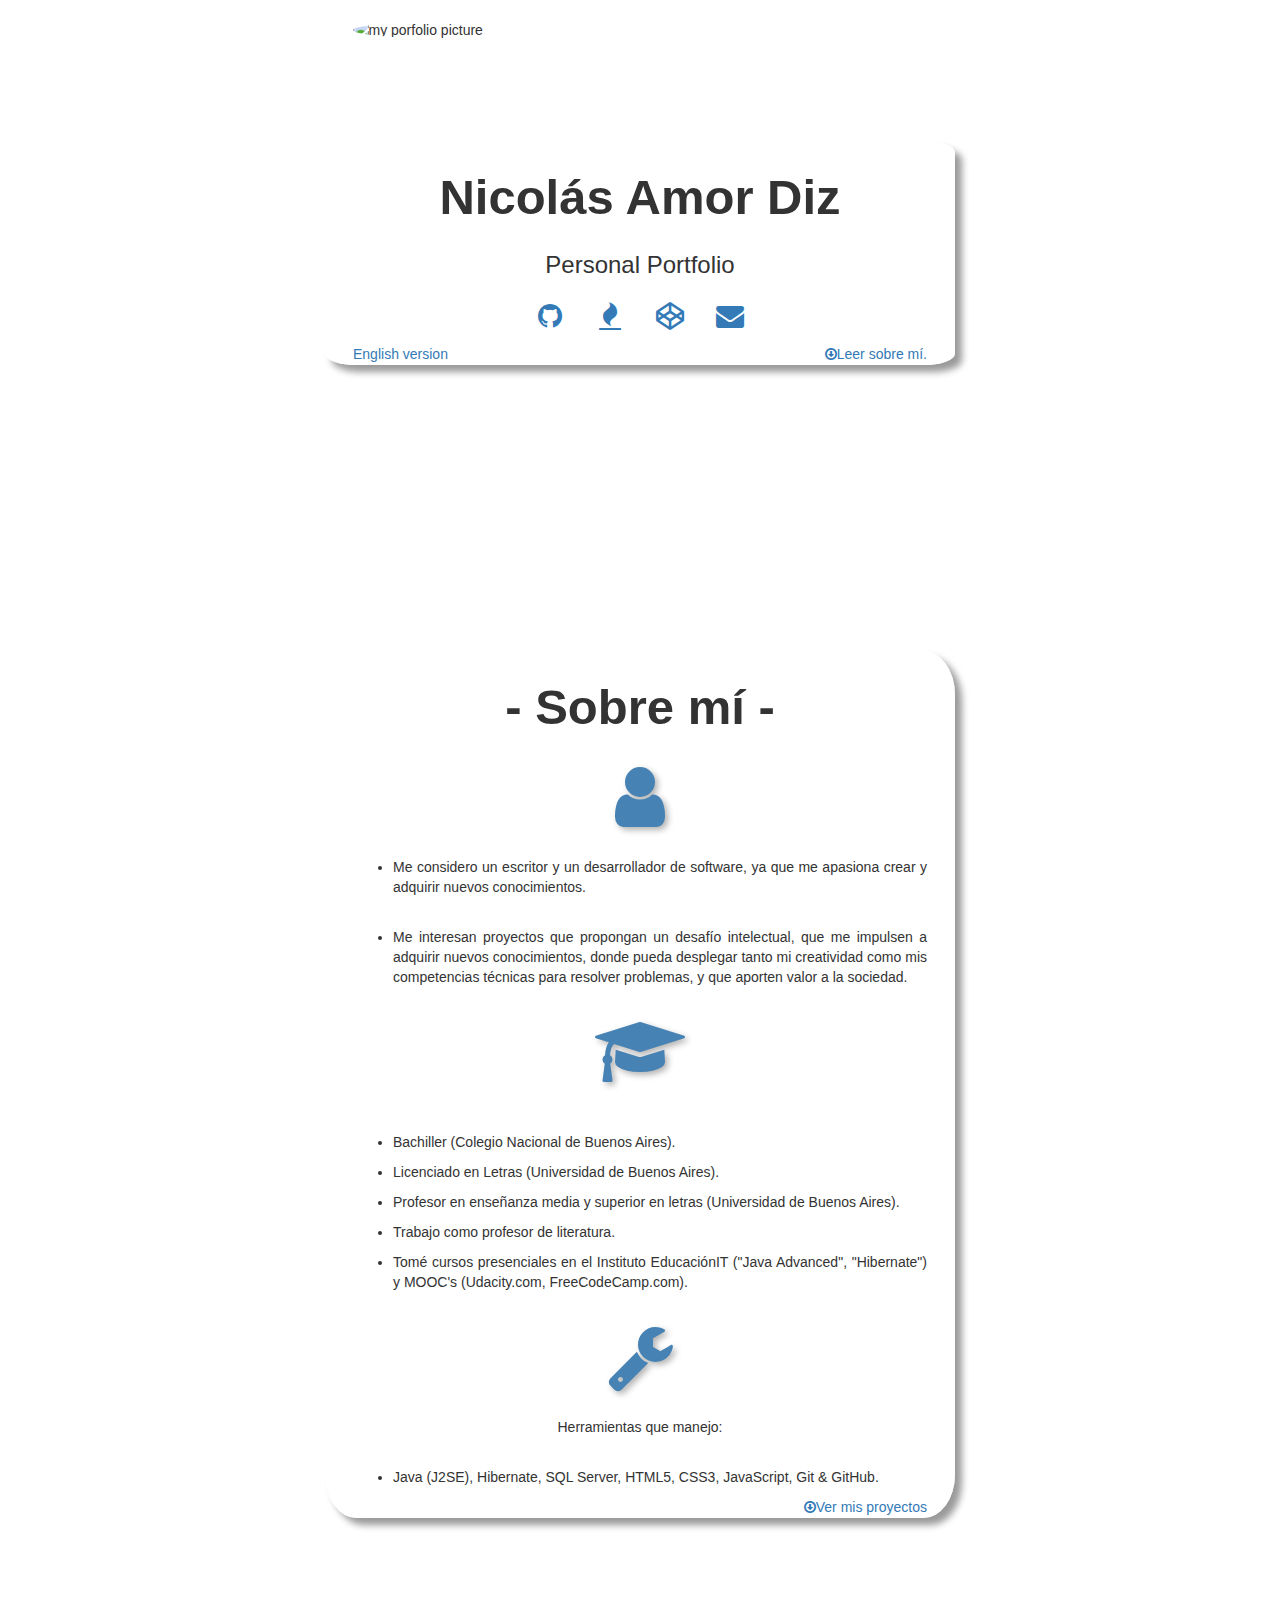
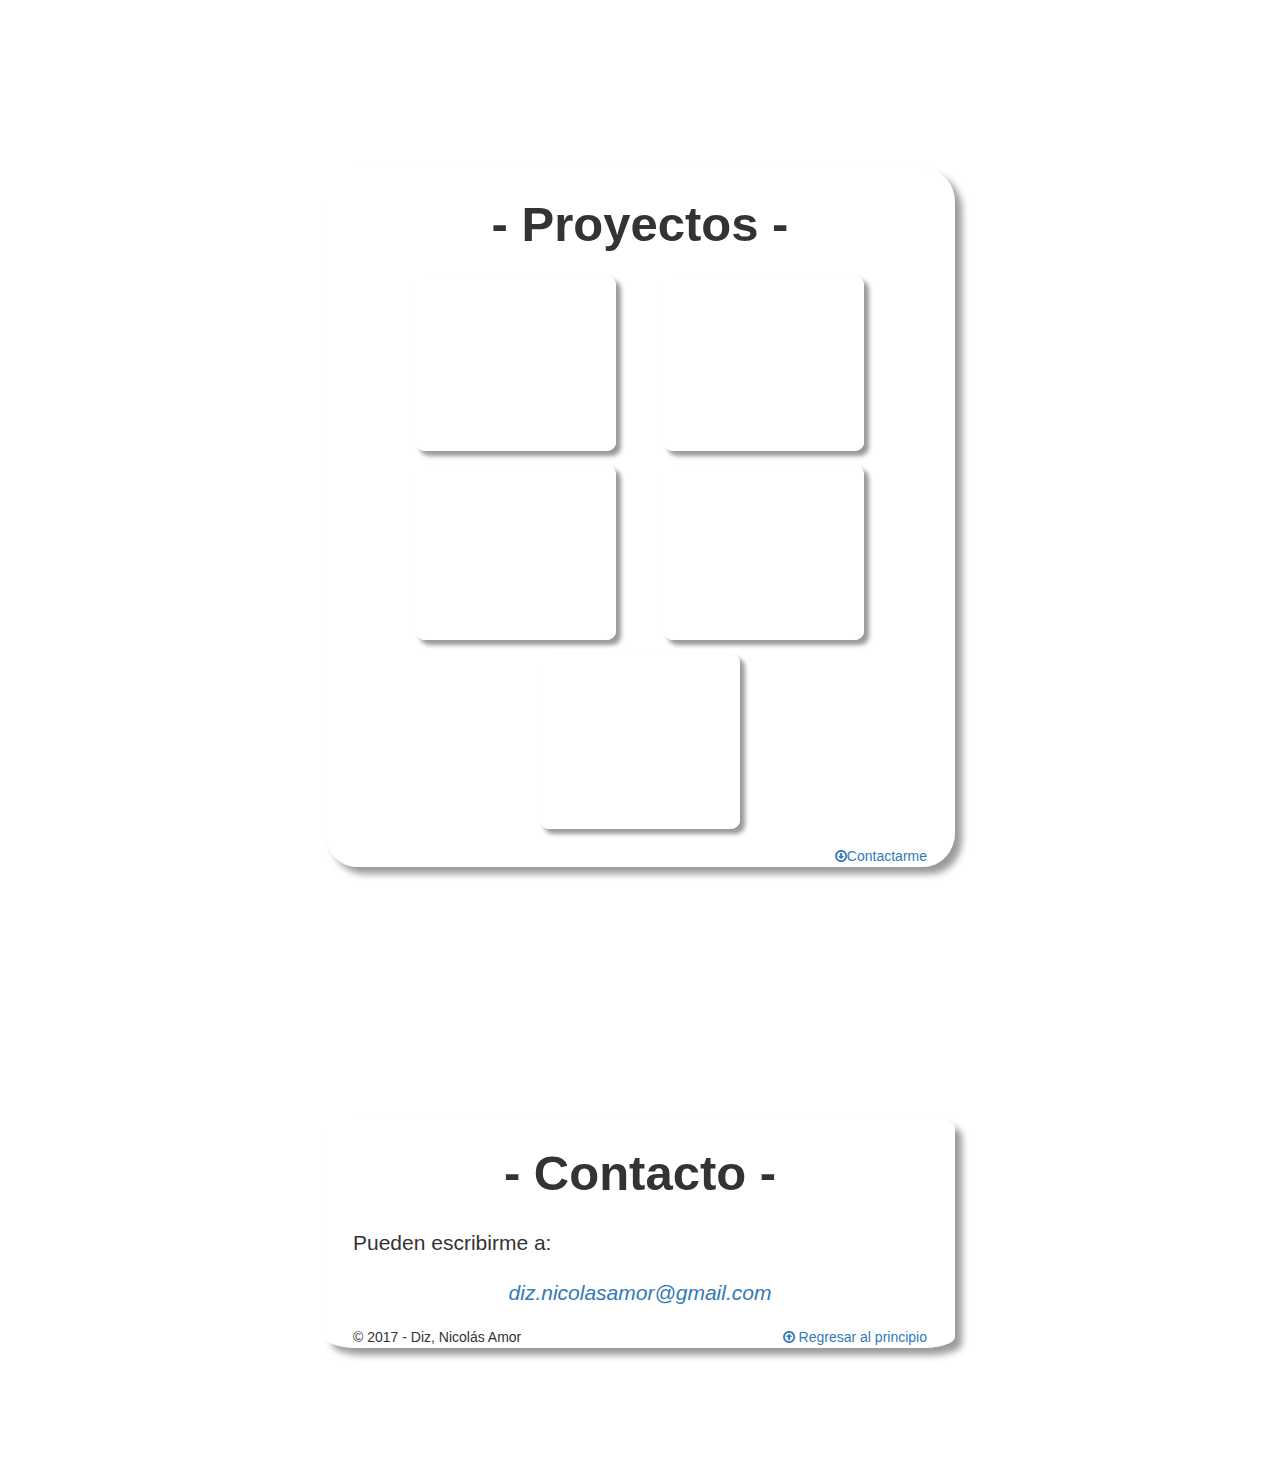
==== index(español).html @ 6e448acf "Create index(español).html" ====
<html>
  <head>
    <title>PersonalPortfolio(Español)</title>
    
    <!-- Latest compiled and minified CSS -->
    <link rel="stylesheet" href="https://maxcdn.bootstrapcdn.com/bootstrap/3.3.7/css/bootstrap.min.css" integrity="sha384-BVYiiSIFeK1dGmJRAkycuHAHRg32OmUcww7on3RYdg4Va+PmSTsz/K68vbdEjh4u" crossorigin="anonymous">

    <!--my css file-->
    <link rel="stylesheet" href="style.css">
    
    <!-- font-awesome -->
    <link rel="stylesheet" href="//maxcdn.bootstrapcdn.com/font-awesome/4.4.0/css/font-awesome.min.css"/>

    <!-- Latest compiled and minified JavaScript -->
    <script src="https://maxcdn.bootstrapcdn.com/bootstrap/3.3.7/js/bootstrap.min.js" integrity="sha384-Tc5IQib027qvyjSMfHjOMaLkfuWVxZxUPnCJA7l2mCWNIpG9mGCD8wGNIcPD7Txa" crossorigin="anonymous"></script>
  </head>
  
  
  <body data-spy="scroll">
    
    <!-- header -->
    
    <header id="main">
      <div class="container-fluid">
        <div id="card1" class="row">
          <div class="col-xs-6 col-xs-offset-3 col-sm-3 col-sm-offset-3">
            <img class="img-responsive img-circle" src="https://avatars2.githubusercontent.com/u/24809939?v=3&s=400" alt="my porfolio picture">
          </div>
          <div class="content">
            <section class="section-title">Nicolás Amor Diz</section>
            <h3 class="text-center">Personal Portfolio</h3>
            
            <div class="icon-block center clickable text-center">
              <a href="https://github.com/DizNicolasAmor" target="_blank" title="GitHub">
                <i class="fa fa-github fa-stack fa-2x"></i>
              </a>
              <a href="https://www.freecodecamp.com/diznicolasamor" target="_blank" title="FreeCodeCamp">
                <i class="fa fa-fire fa-stack fa-2x"></i>
              </a>
              <a href="http://codepen.io/DizNicolasAmor" target="_blank" title="CodePen">
                <i class="fa fa-codepen fa-stack fa-2x"></i>
              </a>
              <a href="#contact" title="Mail"><i class="fa fa-envelope fa-stack fa-2x"></i>
              </a>
            </div>
            <span class="pull-left">
              <a href="http://codepen.io/DizNicolasAmor/pen/pReGNr" target="_blank">English version</a>
            </span>
            <span class="pull-right">
              <a href="#about"><i class="fa fa-arrow-circle-o-down"></i>Leer sobre mí.</a>
            </span>
          </div>
          
            
        </div>
      </div>
    </header>
    
    <!-- end of header  -->
    
    <!-- about -->    
    
    <section id="about" class="container-fluid">
      <div class="content">
        <div class="section-title about"> - Sobre mí - </div>
        <div class="icon-me"><i class="fa fa-user"></i></div>
        <ul>
          <li><p>Me considero un escritor y un desarrollador de software, ya que me apasiona crear y adquirir nuevos conocimientos.</p></li>
          <li><p>Me interesan proyectos que propongan un desafío intelectual, que me impulsen a adquirir nuevos conocimientos, donde pueda desplegar tanto mi creatividad como mis competencias técnicas para resolver problemas, y que aporten valor a la sociedad.</p></li>
        </ul>
        
        <div class="icon-me"><i class="fa fa-mortar-board"></i></div>
        <ul>
          <li><p>Bachiller (Colegio Nacional de Buenos Aires). </p></li>
          <li><p>Licenciado en Letras (Universidad de Buenos Aires). </p></li>
          <li><p>Profesor en enseñanza media y superior en letras (Universidad de Buenos Aires). </p></li>
          <li><p>Trabajo como profesor de literatura. </p></li>
          <li><p>Tomé cursos presenciales en el Instituto EducaciónIT ("Java Advanced", "Hibernate") y MOOC's (Udacity.com, FreeCodeCamp.com).</p></li>
        </ul>

        <div class="icon-me"><i class="fa fa-wrench"></i></div>
        <div><p class="text-center">Herramientas que manejo: </p></div>
        <ul>
          <li><p>Java (J2SE), Hibernate, SQL Server, HTML5, CSS3, JavaScript, Git & GitHub. </p></li>
        </ul>

        <span class="pull-right">
          <a href="#portfolio"><i class="fa fa-arrow-circle-o-down"></i>Ver mis proyectos</a>
        </span>
      </div>
    </section>

    <!-- end of about -->

    
    <!-- portfolio -->
    
    <section id="portfolio" class="container-fluid">
      <div class="content">
        <div class="section-title"> - Proyectos - </div>
        <ul class="galeria clickable">
          <li><a href="http://codepen.io/DizNicolasAmor/pen/PWWWrL" target="_blank">
            <div class="app" style="background: url(https://upload.wikimedia.org/wikipedia/commons/4/41/Steve_Zissou.jpg) center; background-size: cover;">
              <span class="title"><span>Tribute Page To Bill Murray</span>
              </span>
            </div></a>
          </li>
          <li><a href="http://codepen.io/DizNicolasAmor/pen/pReGNr" target="_blank">
            <div class="app" style="background: url(https://avatars2.githubusercontent.com/u/24809939?v=3&s=400) center; background-size: cover;">
              <span class="title"><span>Personal Portfolio</span>
              </span>
            </div></a>
          </li>
          <li><a href="https://github.com/DizNicolasAmor/JavaExercises" target="_blank">
            <div class="app" style="background: url(https://upload.wikimedia.org/wikipedia/commons/9/9c/Fondo_Java.png) center; background-size: cover;">
              <span class="title"><span>Java Exercises</span>
              </span>
            </div></a>
          </li>
          <li><a href="http://codepen.io/DizNicolasAmor/pen/OWgdBP" target="_blank">
            <div class="app" style="background: url(https://upload.wikimedia.org/wikipedia/commons/c/cd/La_Manga_del_Mar_Menor1.jpg) center; background-size: cover;">
              <span class="title"><span>Motivational Quotes</span>
              </span>
            </div></a>
          </li>
          <li><a href="#portfolio">
            <div class="app" style="background: url(https://c2.staticflickr.com/8/7301/9569336371_61ff948965_b.jpg) center; background-size: cover;">
              <span class="title"><span>Mis obras literarias</span>
              </span>
            </div></a>
          </li>
        </ul>
        <span class="pull-right">
          <a href="#contact"><i class="fa fa-arrow-circle-o-down"></i>Contactarme</a>
        </span>
      </div>
    </section>
    
    <!-- end of portfolio  -->


    <!-- contact -->    
    
    <section id="contact" class="container-fluid">
      <div class="content">
        <div class="section-title"> - Contacto - </div>
        <h3 class="lead">Pueden escribirme a: </h3>
        <h3 class="mail lead text-center"><em><a href="mailto:diz.nicolasamor@gmail.com">diz.nicolasamor@gmail.com</a></em></h3>
        <footer>
            <span class="pull-left">&copy; 2017 - Diz, Nicolás Amor</span>
            <span class="pull-right">
              <a href="#">
                <i class="fa fa-arrow-circle-o-up"></i> Regresar al principio
              </a>
            </span>
        </footer>
      </div>
    </section>
    
    <!-- end of contact  -->
  
  </body>
</html>
---- style.css ----
/* <!--
Personal Portfolio
  --------------------
http://codepen.io/DizNicolasAmor/pen/pReGNr
  
Author:  Diz, Nicolás Amor (https://github.com/DizNicolasAmor)
This project is a challenge posed by FreeCodeCamp. 
  
-->   */


fa-stack{
  margin: -2px;
}

p{
  text-align: justify;
  
}

.icon-me{
  text-align: center;
  color: steelblue; 
  font-size: 5em;
  padding-top: 20px;
  padding-bottom: 25px;
  text-shadow: 3px 3px 6px rgba(0, 0, 0, 0.30);
}


/* classes    */

.content {
  border-radius: 5%;
  width: 80vw;
  max-width: 45em;
  padding: 1.5em 2em;
  margin: 10% auto;
  background: rgba(255, 255, 255, .75);
  box-shadow: .5em .5em .5em rgba(0, 0, 0, .4);
}

.section-title {
  font-family: 'lato', sans-serif;
  font-size: 3.5em;
  font-weight: 600;
  text-align: center;
  padding-top: 0px;
  padding-left: 15px;
  padding-right: 15px;
}

/* portfolio part */
.galeria {
    width: 90%;
    margin: auto;
    list-style: none;
    padding: 10px;
    box-sizing: border-box;
    
    display: flex;
    flex-wrap: wrap;
    justify-content: space-around;
}

.app {
  border-radius: 5%;
  width: 200px;
  height: 175px; 
  max-width: 50vw;
  margin: .5em;
  box-shadow: .3em .3em .3em rgba(0, 0, 0, .4);
  border: .25em solid white;
}

/* Title captions for apps */
span.title {
  background: rgba(0,0,0,0.5);
  color: white;
  cursor: pointer;
}

span.title span {
  width: 195px;
  height: 170px;
  max-width: calc(50vw - 8px);
  display: table-cell;
  text-align: center;
  vertical-align: middle;
}

.app span.title:hover {
  opacity: 1;
}

span.title {
  font-family: 'lato', sans-serif;
  background: rgba(0,0,0,0.5);
  font-size: 1.6em;
  line-height: 1.2em;
  text-transform: uppercase;
  font-weight: bold;
  color: white;
  cursor: pointer;
  display: table;
  opacity: 0;
  -webkit-transition: opacity 500ms;
  -moz-transition: opacity 500ms;
  -o-transition: opacity 500ms;
  transition: opacity 500ms;
}


/* targets */

#main{
  background: 100%, url("http://freephoto.cc/wp-content/uploads/2016/02/03-note-coffe-pen-preview-850x556.jpg");
  background-position: center center;
  background-repeat: no-repeat;
  background-size: cover;
}

#card1{
  margin: 20px;
}

#portfolio{
    background: 100%, url("https://upload.wikimedia.org/wikipedia/commons/1/1a/Code.jpg");
  background-position: center center;
  background-repeat: no-repeat;
  background-size: cover;
}

#contact{
    background: 100%, url("http://maxpixel.freegreatpicture.com/static/photo/1x/Metal-Fence-Letter-Boxes-Mailbox-Post-Poland-1499432.jpg");
  background-position: center center;
  background-repeat: no-repeat;
  background-size: cover;
}
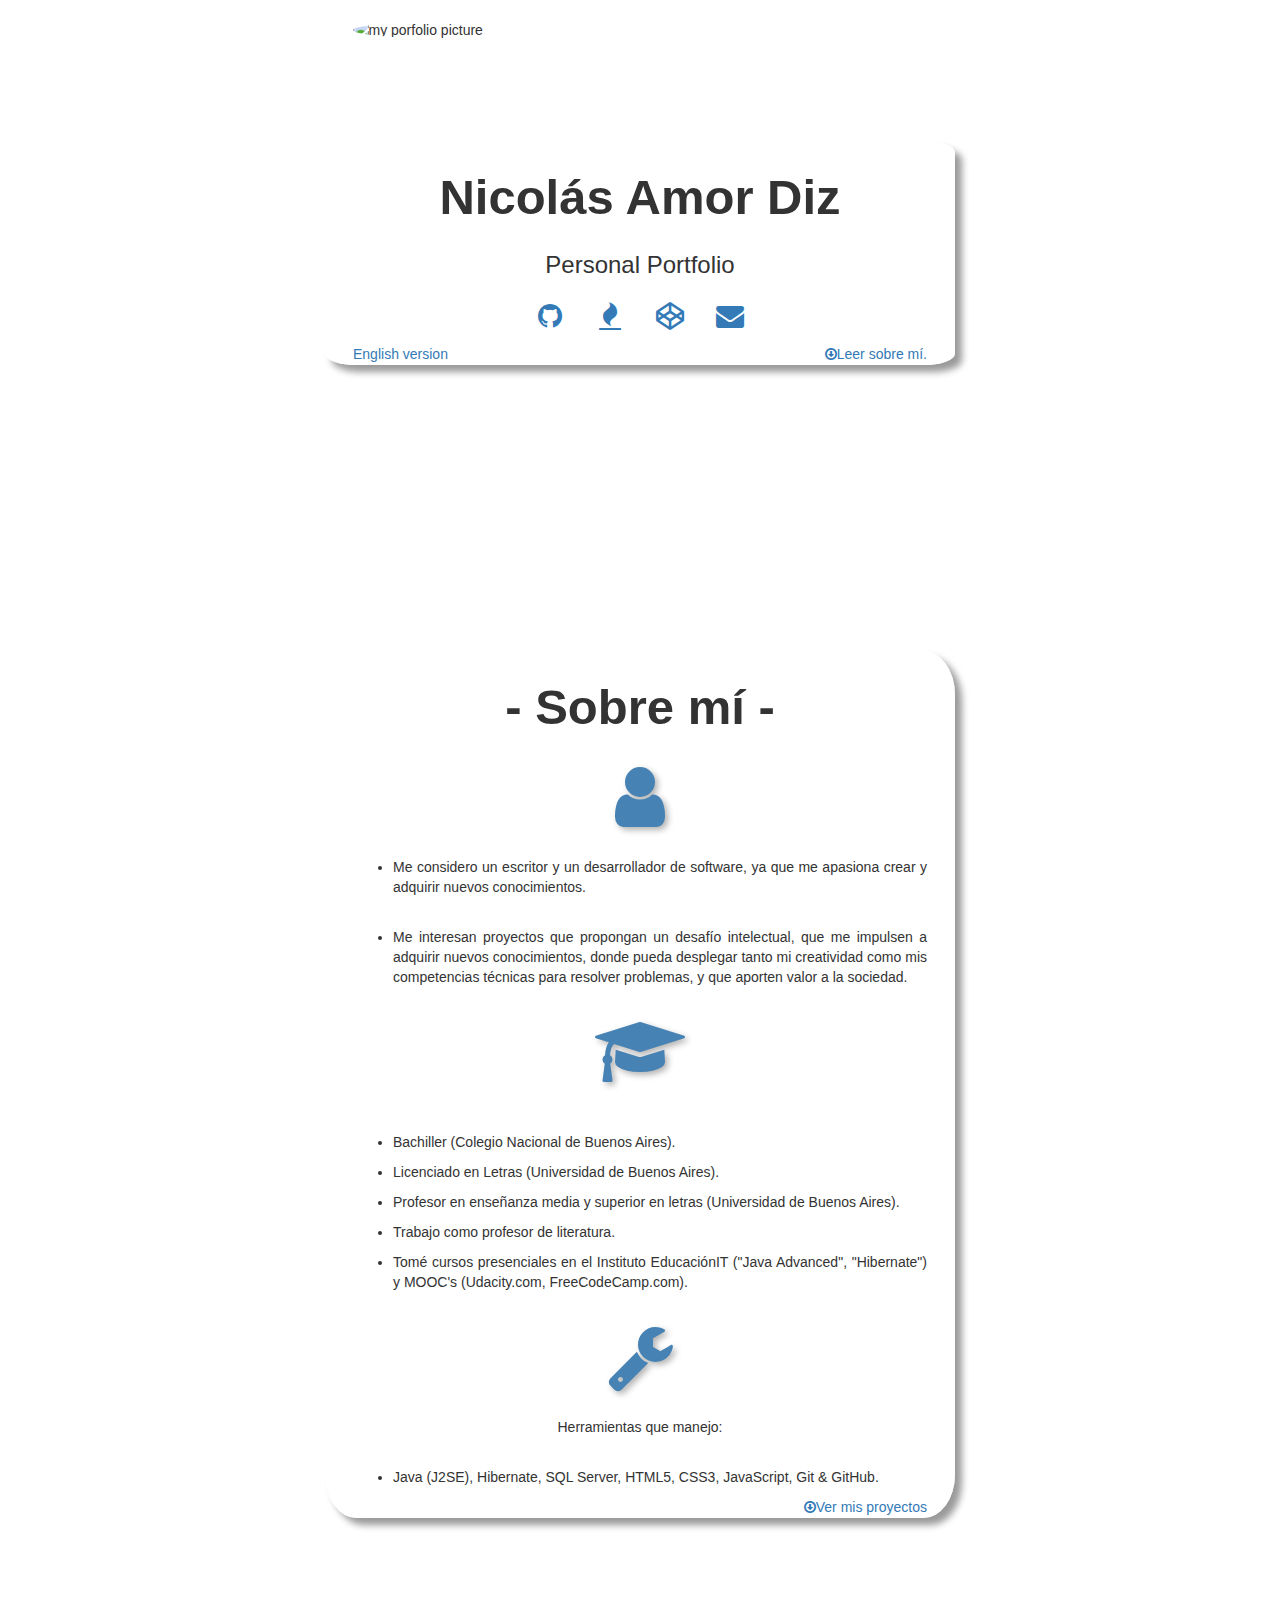
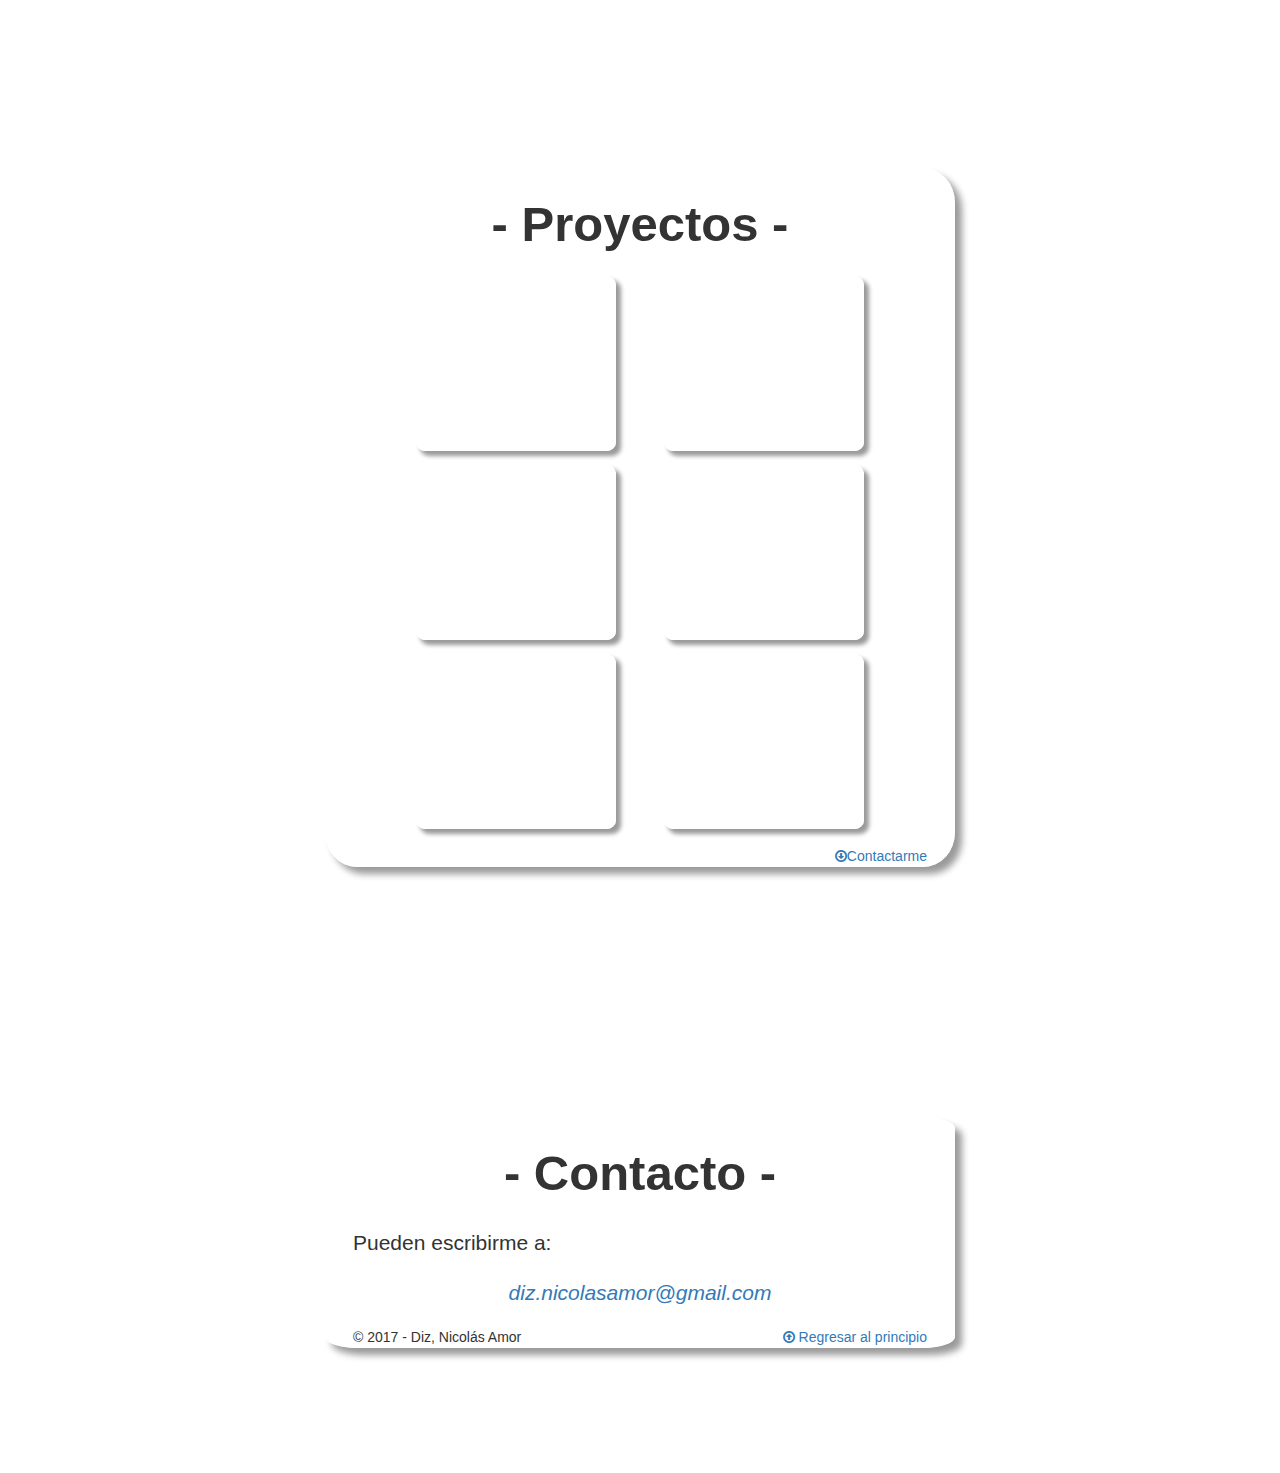
==== commit 5249f2a8: "Add LocalWeatherApp link" ====
--- a/index(español).html
+++ b/index(español).html
@@ -99,12 +99,15 @@
       <div class="content">
         <div class="section-title"> - Proyectos - </div>
         <ul class="galeria clickable">
+          
+          <!-- TributePage-->
           <li><a href="http://codepen.io/DizNicolasAmor/pen/PWWWrL" target="_blank">
             <div class="app" style="background: url(https://upload.wikimedia.org/wikipedia/commons/4/41/Steve_Zissou.jpg) center; background-size: cover;">
               <span class="title"><span>Tribute Page To Bill Murray</span>
               </span>
             </div></a>
           </li>
+          
           <li><a href="http://codepen.io/DizNicolasAmor/pen/pReGNr" target="_blank">
             <div class="app" style="background: url(https://avatars2.githubusercontent.com/u/24809939?v=3&s=400) center; background-size: cover;">
               <span class="title"><span>Personal Portfolio</span>
@@ -117,12 +120,25 @@
               </span>
             </div></a>
           </li>
+          
+          
+          <!-- MotivationalQuotes -->
           <li><a href="http://codepen.io/DizNicolasAmor/pen/OWgdBP" target="_blank">
             <div class="app" style="background: url(https://upload.wikimedia.org/wikipedia/commons/c/cd/La_Manga_del_Mar_Menor1.jpg) center; background-size: cover;">
               <span class="title"><span>Motivational Quotes</span>
               </span>
             </div></a>
           </li>
+
+          <!-- LocalWeatherApp -->
+          <li><a href="http://codepen.io/DizNicolasAmor/pen/XpqoQz" target="_blank">
+            <div class="app" style="background: url(https://upload.wikimedia.org/wikipedia/commons/e/e7/Sky_with_puffy_clouds.JPG) center; background-size: cover;">
+              <span class="title"><span>Local Weather App</span>
+              </span>
+            </div></a>
+          </li>
+
+          <!-- Mis obras literarias -->
           <li><a href="#portfolio">
             <div class="app" style="background: url(https://c2.staticflickr.com/8/7301/9569336371_61ff948965_b.jpg) center; background-size: cover;">
               <span class="title"><span>Mis obras literarias</span>
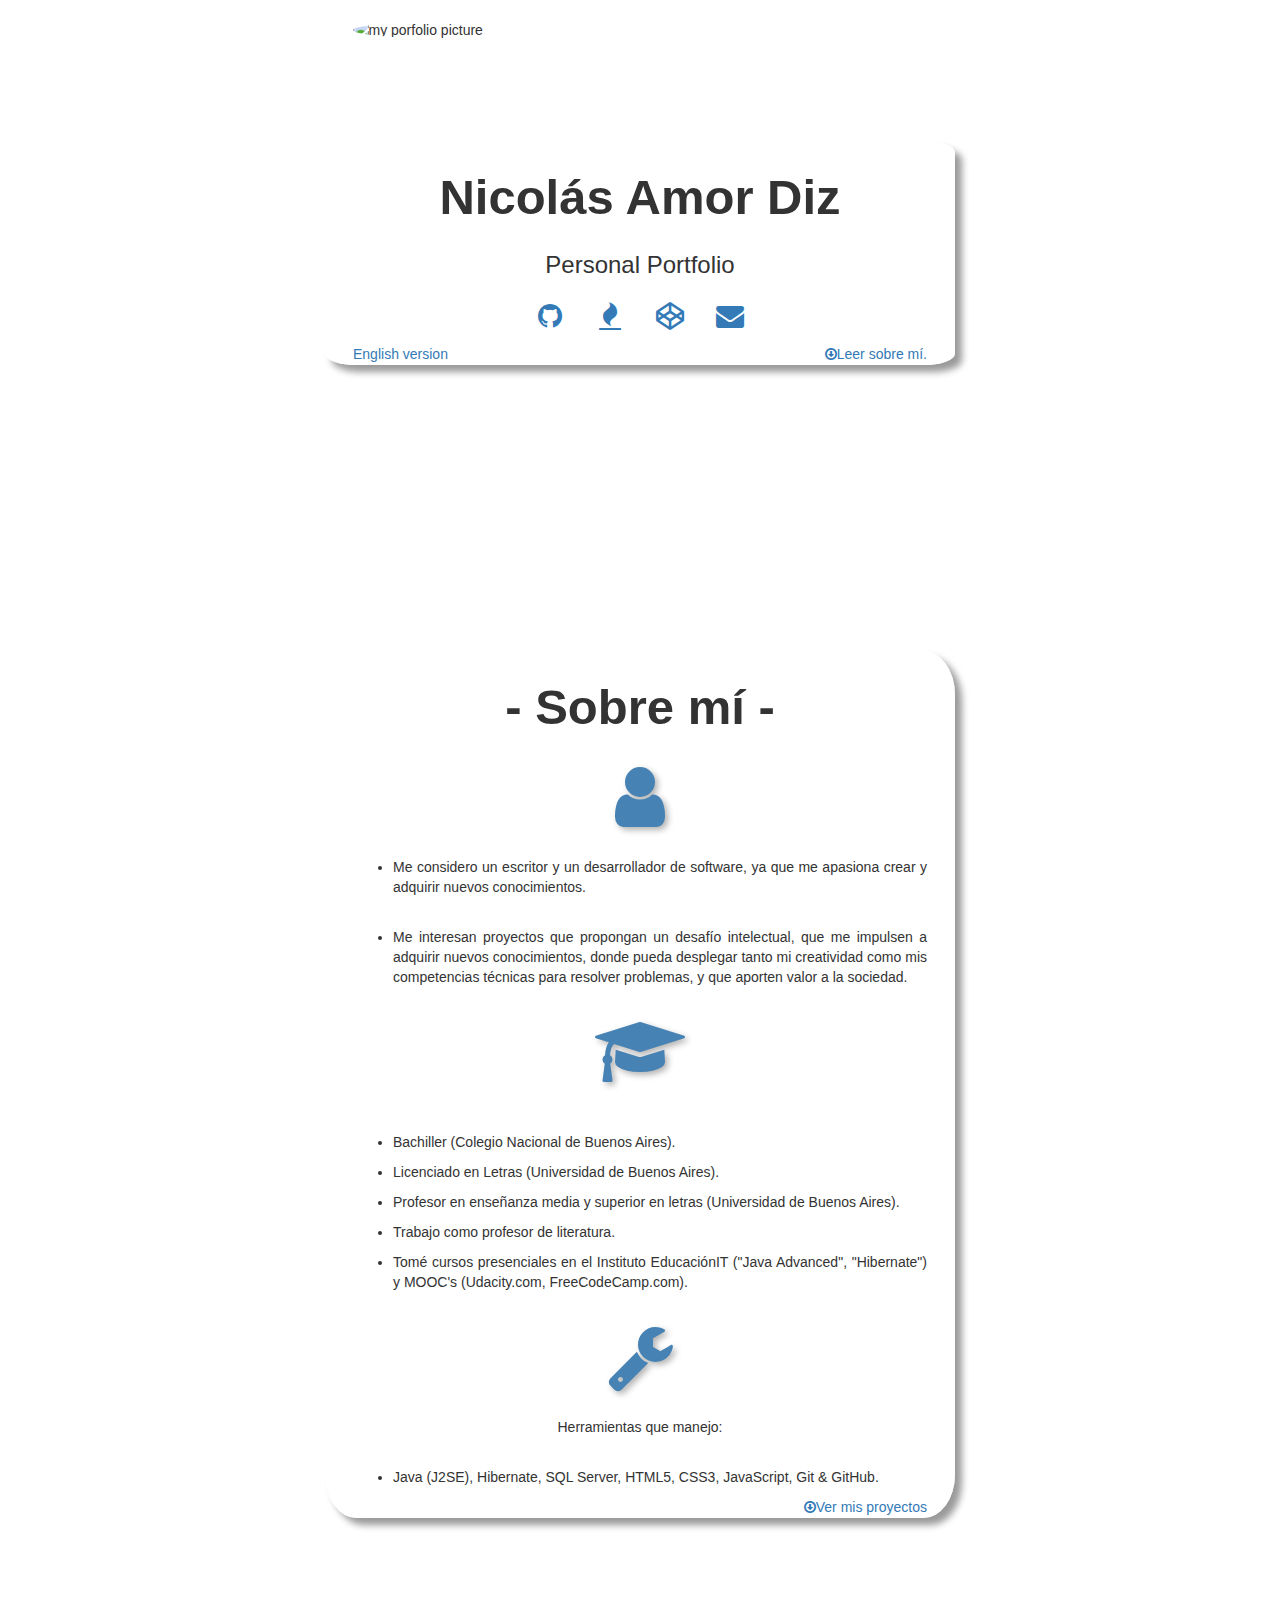
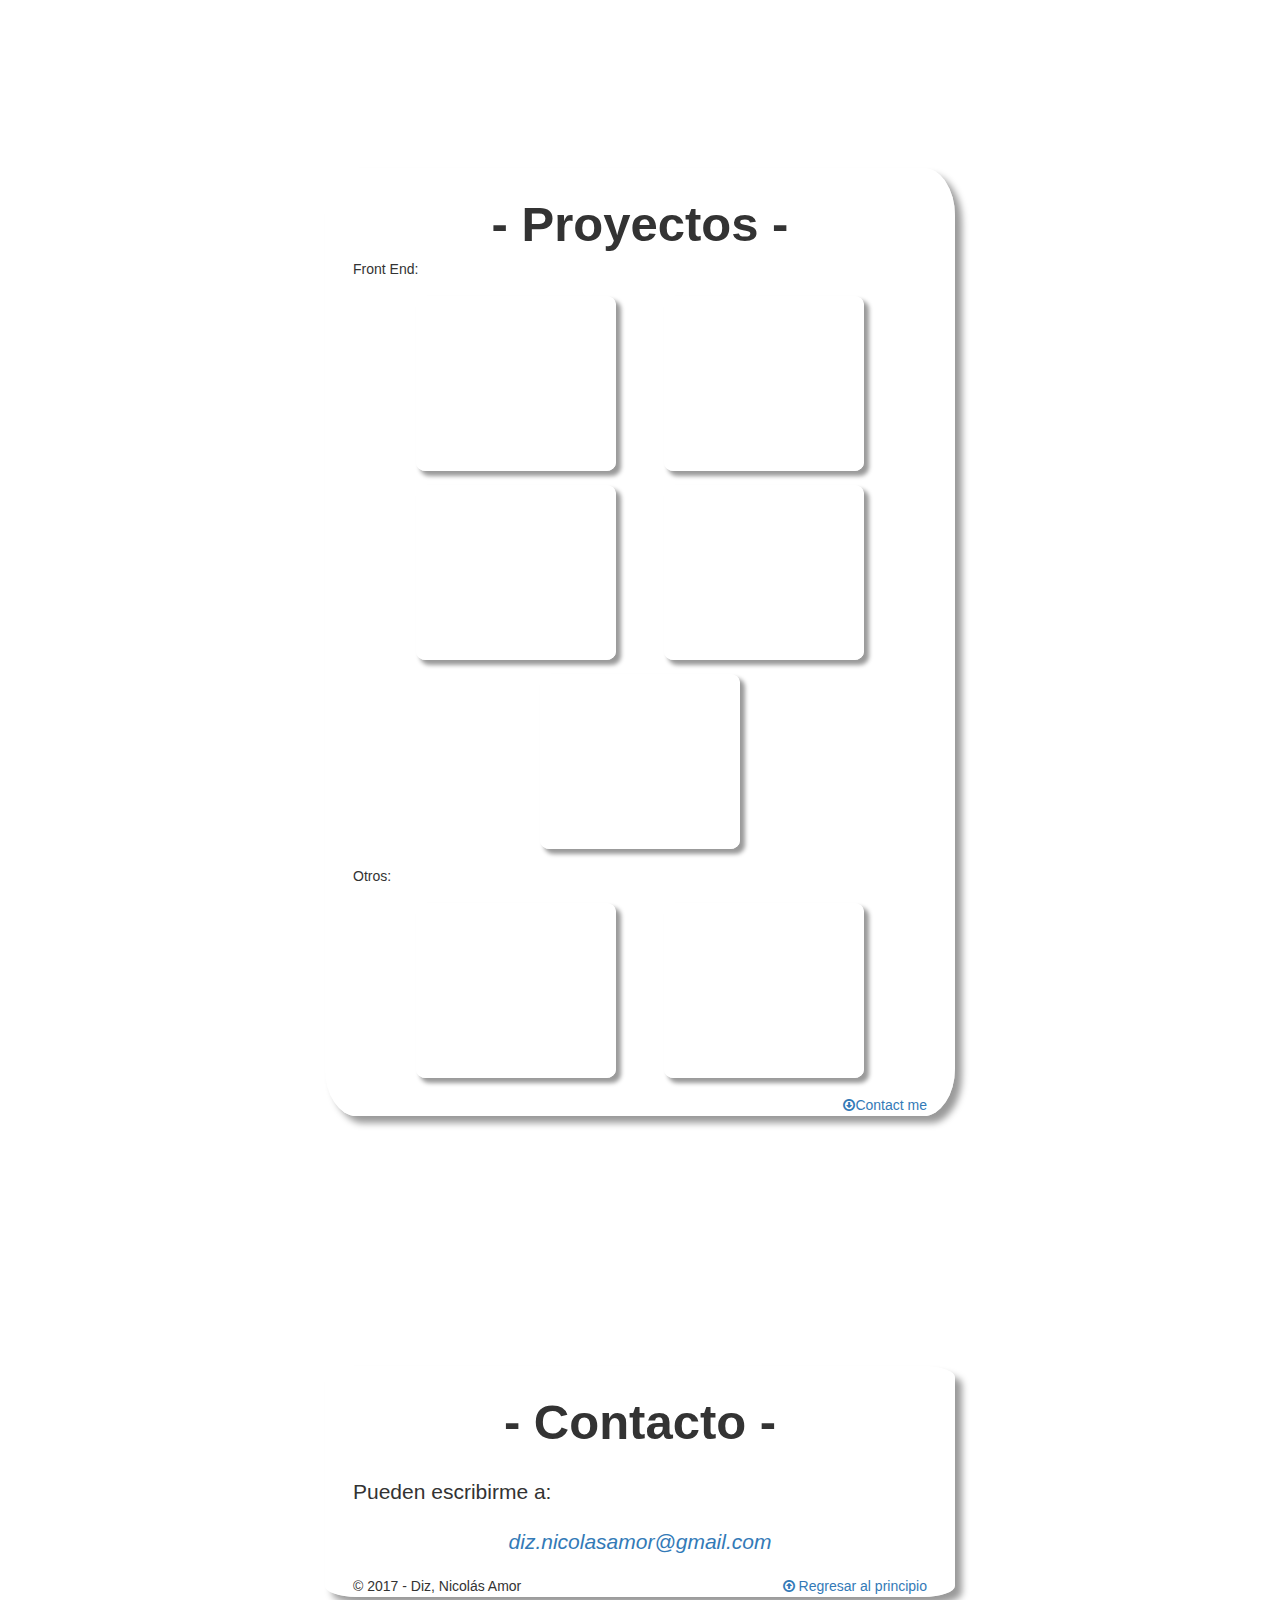
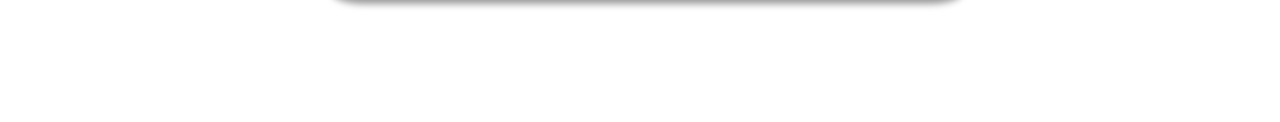
==== commit 63768877: "Update  portfolio section" ====
--- a/index(español).html
+++ b/index(español).html
@@ -98,30 +98,26 @@
     <section id="portfolio" class="container-fluid">
       <div class="content">
         <div class="section-title"> - Proyectos - </div>
+        
+        <div class="subtitle">Front End: </div>
         <ul class="galeria clickable">
-          
-          <!-- TributePage-->
+
+          <!-- TributePage -->
           <li><a href="http://codepen.io/DizNicolasAmor/pen/PWWWrL" target="_blank">
             <div class="app" style="background: url(https://upload.wikimedia.org/wikipedia/commons/4/41/Steve_Zissou.jpg) center; background-size: cover;">
               <span class="title"><span>Tribute Page To Bill Murray</span>
               </span>
             </div></a>
           </li>
-          
+
+          <!-- PersonalPortfolio -->
           <li><a href="http://codepen.io/DizNicolasAmor/pen/pReGNr" target="_blank">
             <div class="app" style="background: url(https://avatars2.githubusercontent.com/u/24809939?v=3&s=400) center; background-size: cover;">
               <span class="title"><span>Personal Portfolio</span>
               </span>
             </div></a>
           </li>
-          <li><a href="https://github.com/DizNicolasAmor/JavaExercises" target="_blank">
-            <div class="app" style="background: url(https://upload.wikimedia.org/wikipedia/commons/9/9c/Fondo_Java.png) center; background-size: cover;">
-              <span class="title"><span>Java Exercises</span>
-              </span>
-            </div></a>
-          </li>
-          
-          
+
           <!-- MotivationalQuotes -->
           <li><a href="http://codepen.io/DizNicolasAmor/pen/OWgdBP" target="_blank">
             <div class="app" style="background: url(https://upload.wikimedia.org/wikipedia/commons/c/cd/La_Manga_del_Mar_Menor1.jpg) center; background-size: cover;">
@@ -138,16 +134,37 @@
             </div></a>
           </li>
 
-          <!-- Mis obras literarias -->
-          <li><a href="#portfolio">
-            <div class="app" style="background: url(https://c2.staticflickr.com/8/7301/9569336371_61ff948965_b.jpg) center; background-size: cover;">
-              <span class="title"><span>Mis obras literarias</span>
+          <!-- BlackComedyData -->
+          <li><a href="http://codepen.io/DizNicolasAmor/pen/apRLRL" target="_blank">
+            <div class="app" style="background: url(https://upload.wikimedia.org/wikipedia/commons/thumb/8/80/Wikipedia-logo-v2.svg/150px-Wikipedia-logo-v2.svg.png) center; background-size: cover;">
+              <span class="title"><span>Wikipedia API Search</span>
               </span>
             </div></a>
           </li>
         </ul>
+
+        <div class="subtitle">Otros: </div>
+        <ul class="galeria clickable">
+          
+          <!-- JavaExercises -->
+          <li><a href="https://github.com/DizNicolasAmor/JavaExercises" target="_blank">
+            <div class="app" style="background: url(https://upload.wikimedia.org/wikipedia/commons/9/9c/Fondo_Java.png) center; background-size: cover;">
+              <span class="title"><span>Java Exercises</span>
+              </span>
+            </div></a>
+          </li>
+          
+          <!-- My literary works -->
+          <li><a href="#portfolio">
+            <div class="app" style="background: url(https://c2.staticflickr.com/8/7301/9569336371_61ff948965_b.jpg) center; background-size: cover;">
+              <span class="title"><span>My literary works</span>
+              </span>
+            </div></a>
+          </li>
+        </ul>
+
         <span class="pull-right">
-          <a href="#contact"><i class="fa fa-arrow-circle-o-down"></i>Contactarme</a>
+          <a href="#contact"><i class="fa fa-arrow-circle-o-down"></i>Contact me</a>
         </span>
       </div>
     </section>
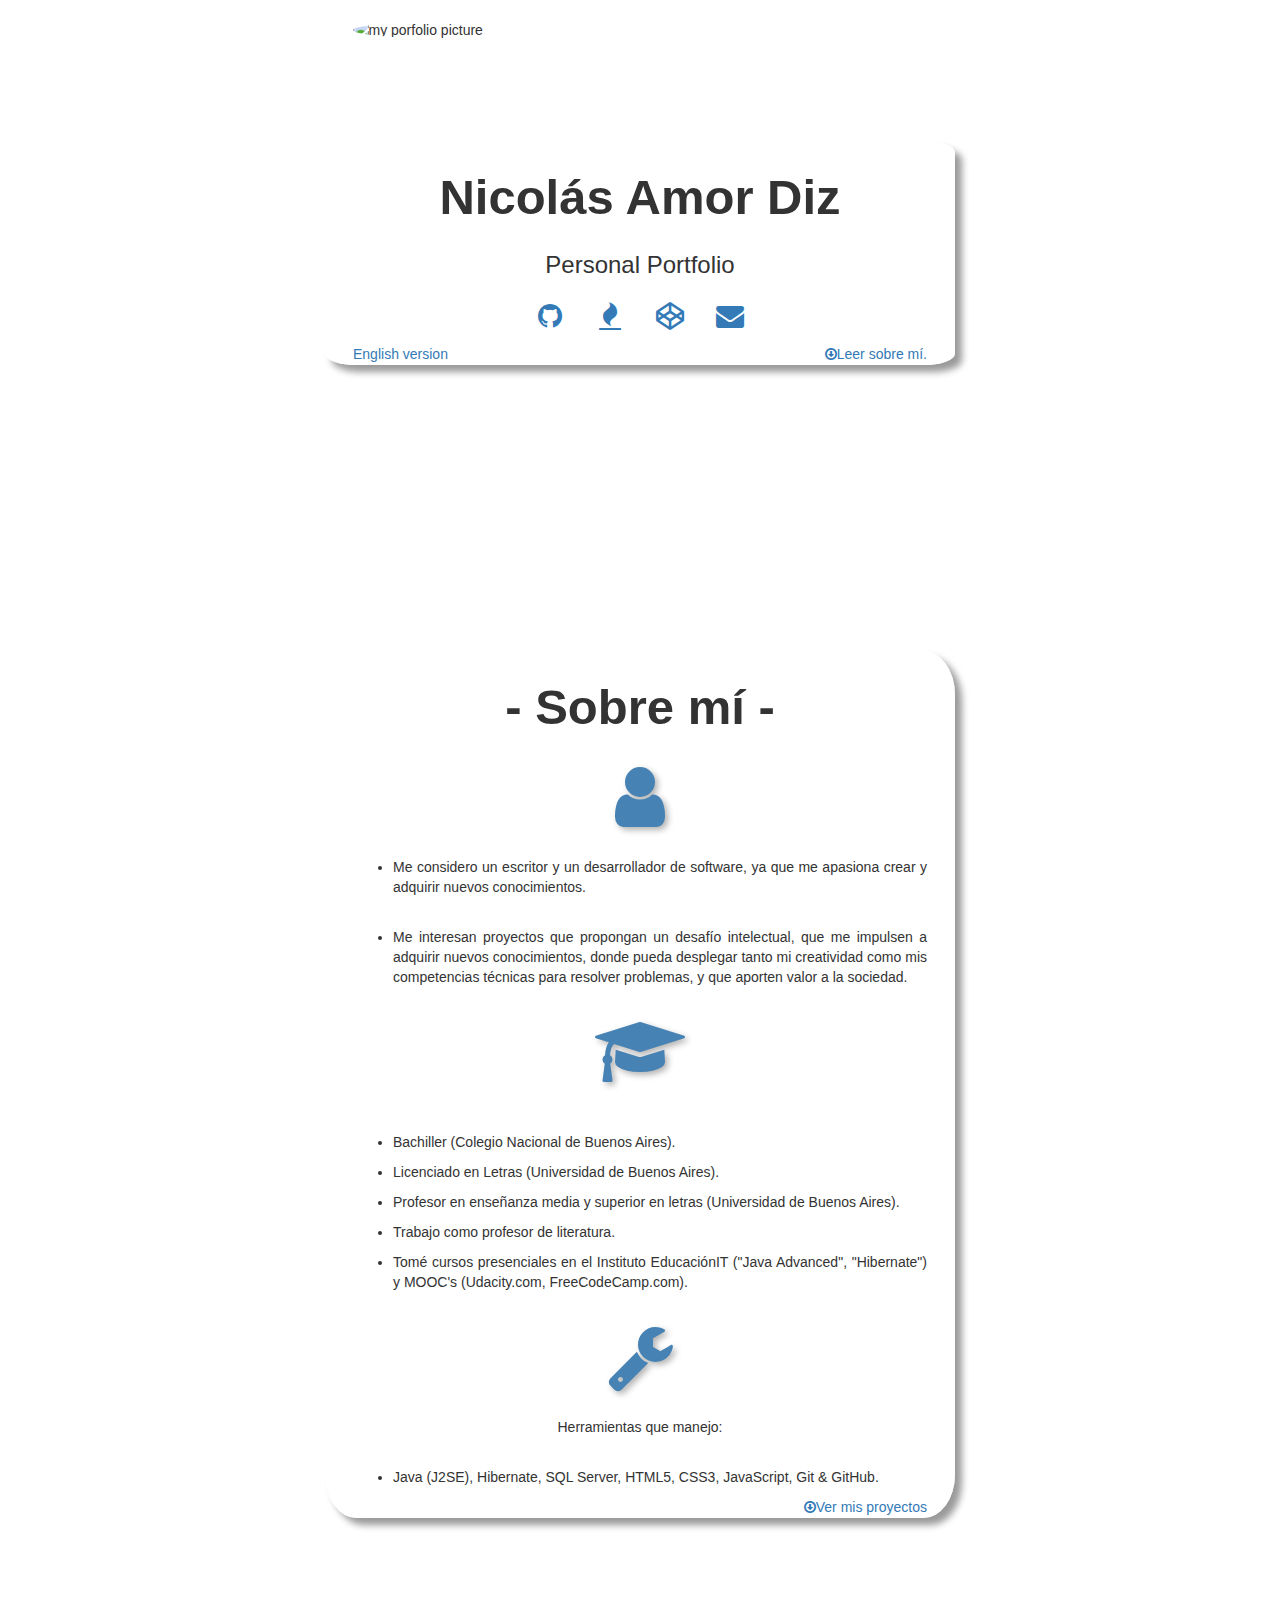
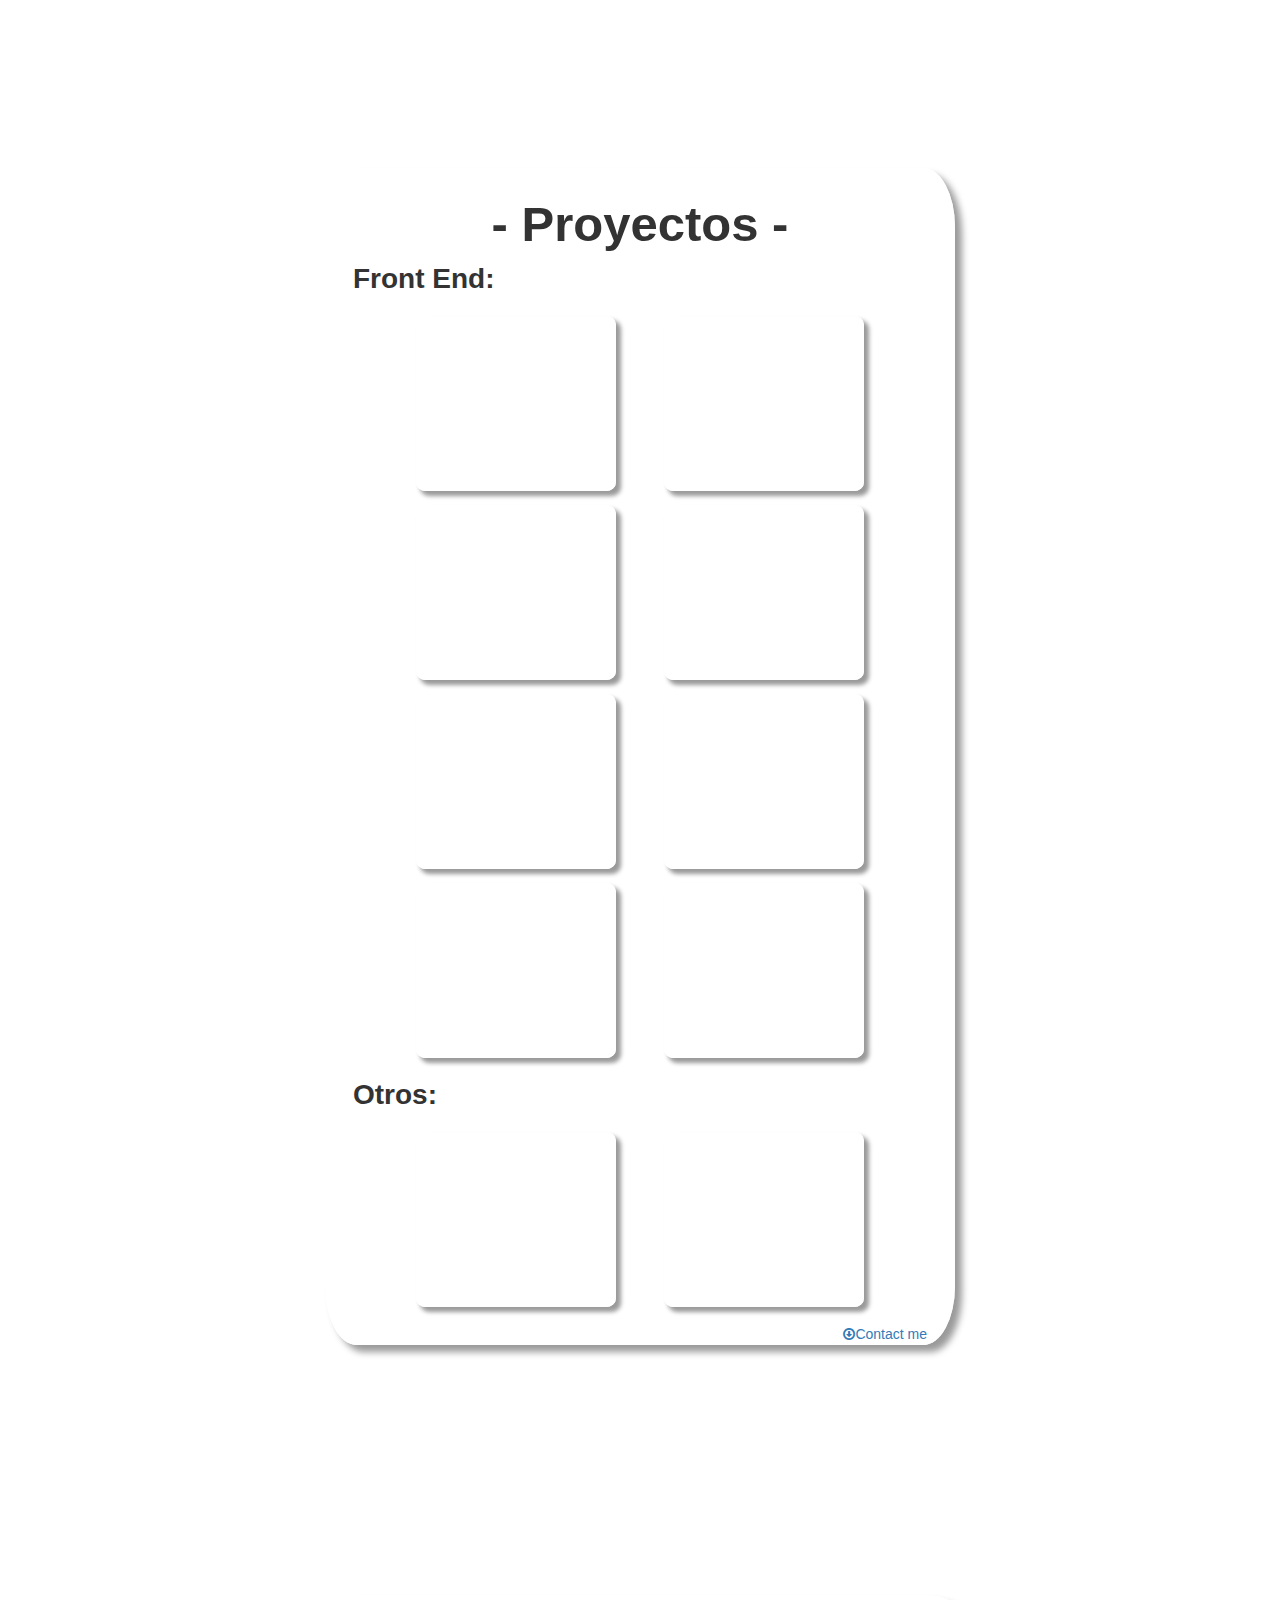
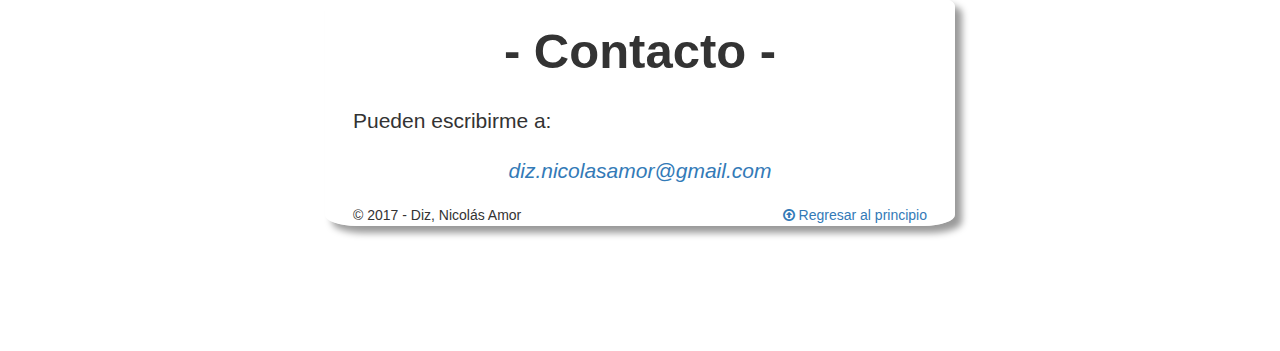
==== commit 6e805313: "Add Front End projects" ====
--- a/index(español).html
+++ b/index(español).html
@@ -141,6 +141,31 @@
               </span>
             </div></a>
           </li>
+
+          <!-- TwitchDiary -->
+          <li><a href="http://codepen.io/DizNicolasAmor/pen/wgQjPq" target="_blank">
+            <div class="app" style="background: url(https://upload.wikimedia.org/wikipedia/commons/a/aa/TwitchLogo.jpg) center; background-size: cover;">
+              <span class="title"><span>Twitch API Search</span>
+              </span>
+            </div></a>
+          </li>
+        
+          <!-- JavascriptCalculator -->
+          <li><a href="http://codepen.io/DizNicolasAmor/pen/mRadjZ" target="_blank">
+            <div class="app" style="background: url(https://upload.wikimedia.org/wikipedia/en/6/62/Calculator.NET_Icon.png) center; background-size: cover;">
+              <span class="title"><span>Javascript Calculator</span>
+              </span>
+            </div></a>
+          </li>
+
+          <!-- GroundhogDayClock -->
+          <li><a href="http://codepen.io/DizNicolasAmor/pen/mRaqEz" target="_blank">
+            <div class="app" style="background: url(https://upload.wikimedia.org/wikipedia/commons/7/74/Clock_radio.png) center; background-size: cover;">
+              <span class="title"><span>Pomodoro Clock</span>
+              </span>
+            </div></a>
+          </li>
+
         </ul>
 
         <div class="subtitle">Otros: </div>
--- a/style.css
+++ b/style.css
@@ -48,6 +48,12 @@
   padding-top: 0px;
   padding-left: 15px;
   padding-right: 15px;
+}
+
+.subtitle{
+  font-family: 'lato', sans-serif;
+  font-size: 2.0em;
+  font-weight: 600;
 }
 
 /* portfolio part */
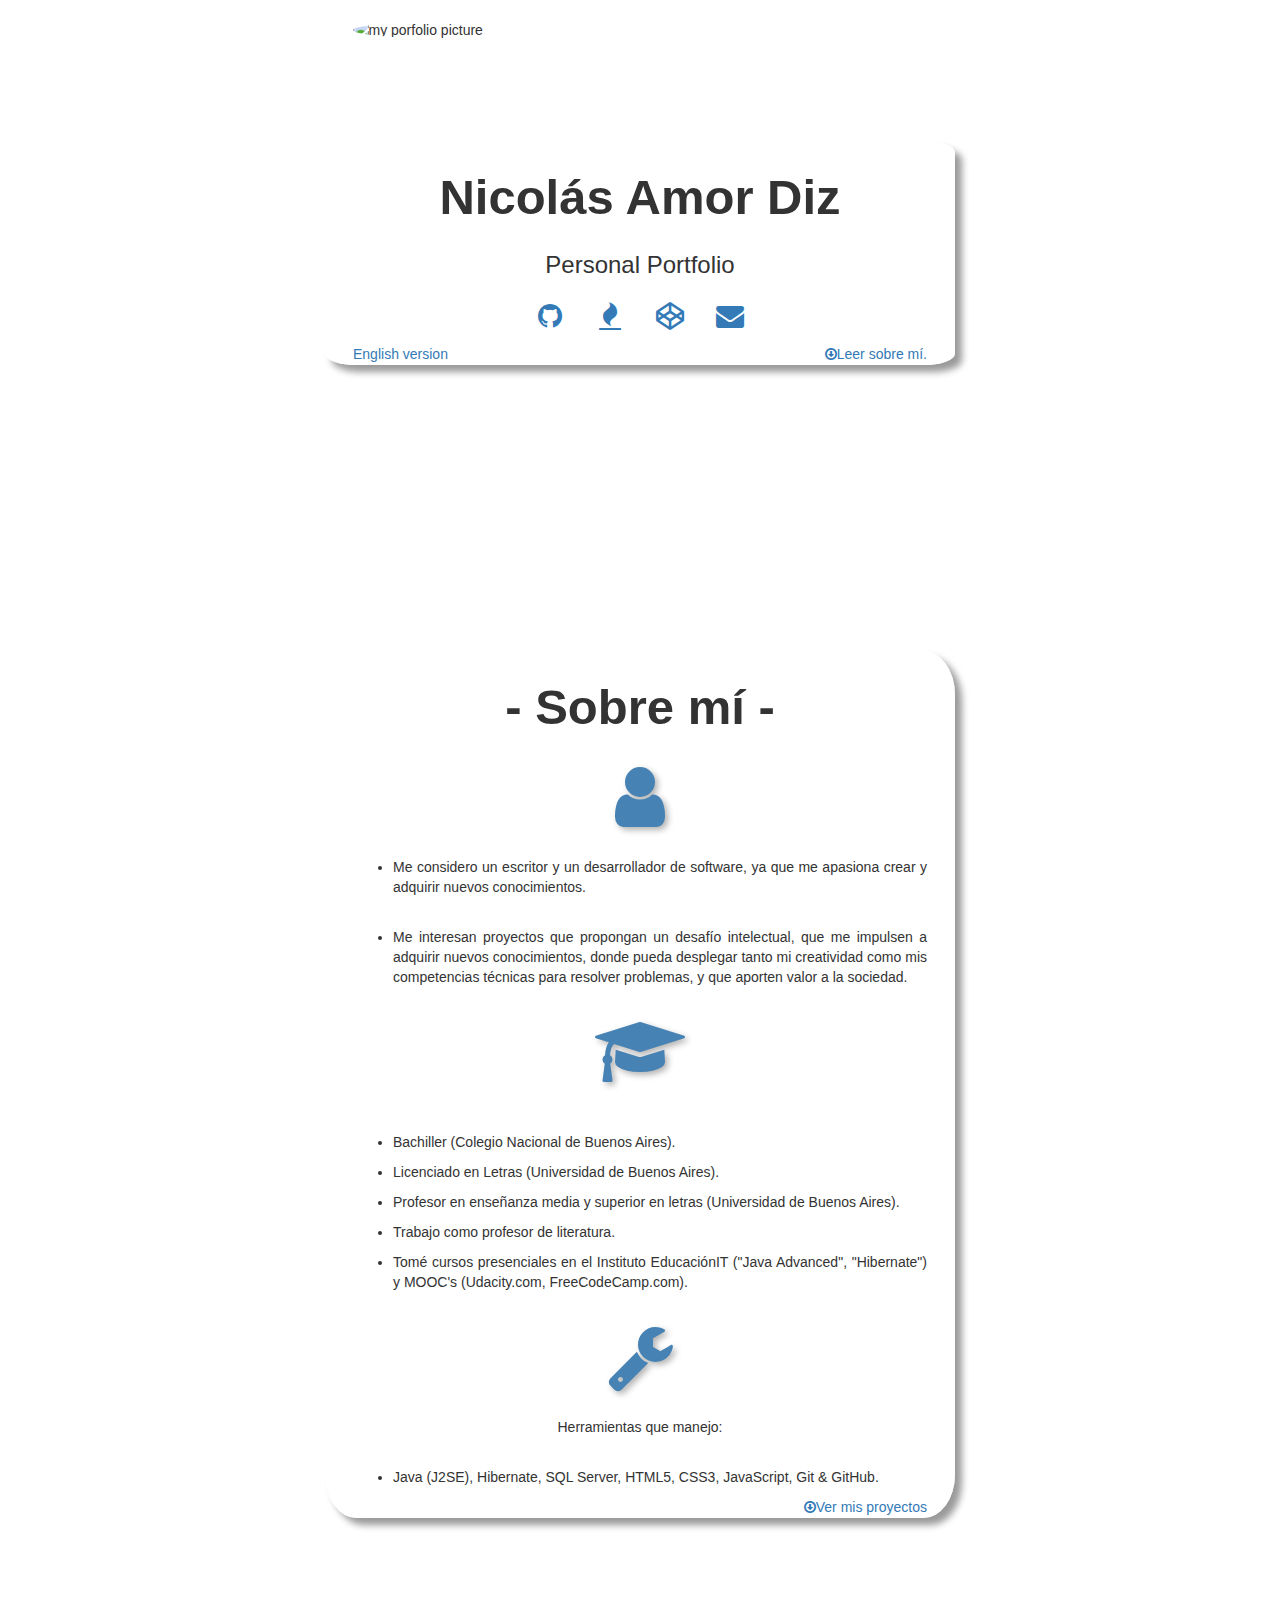
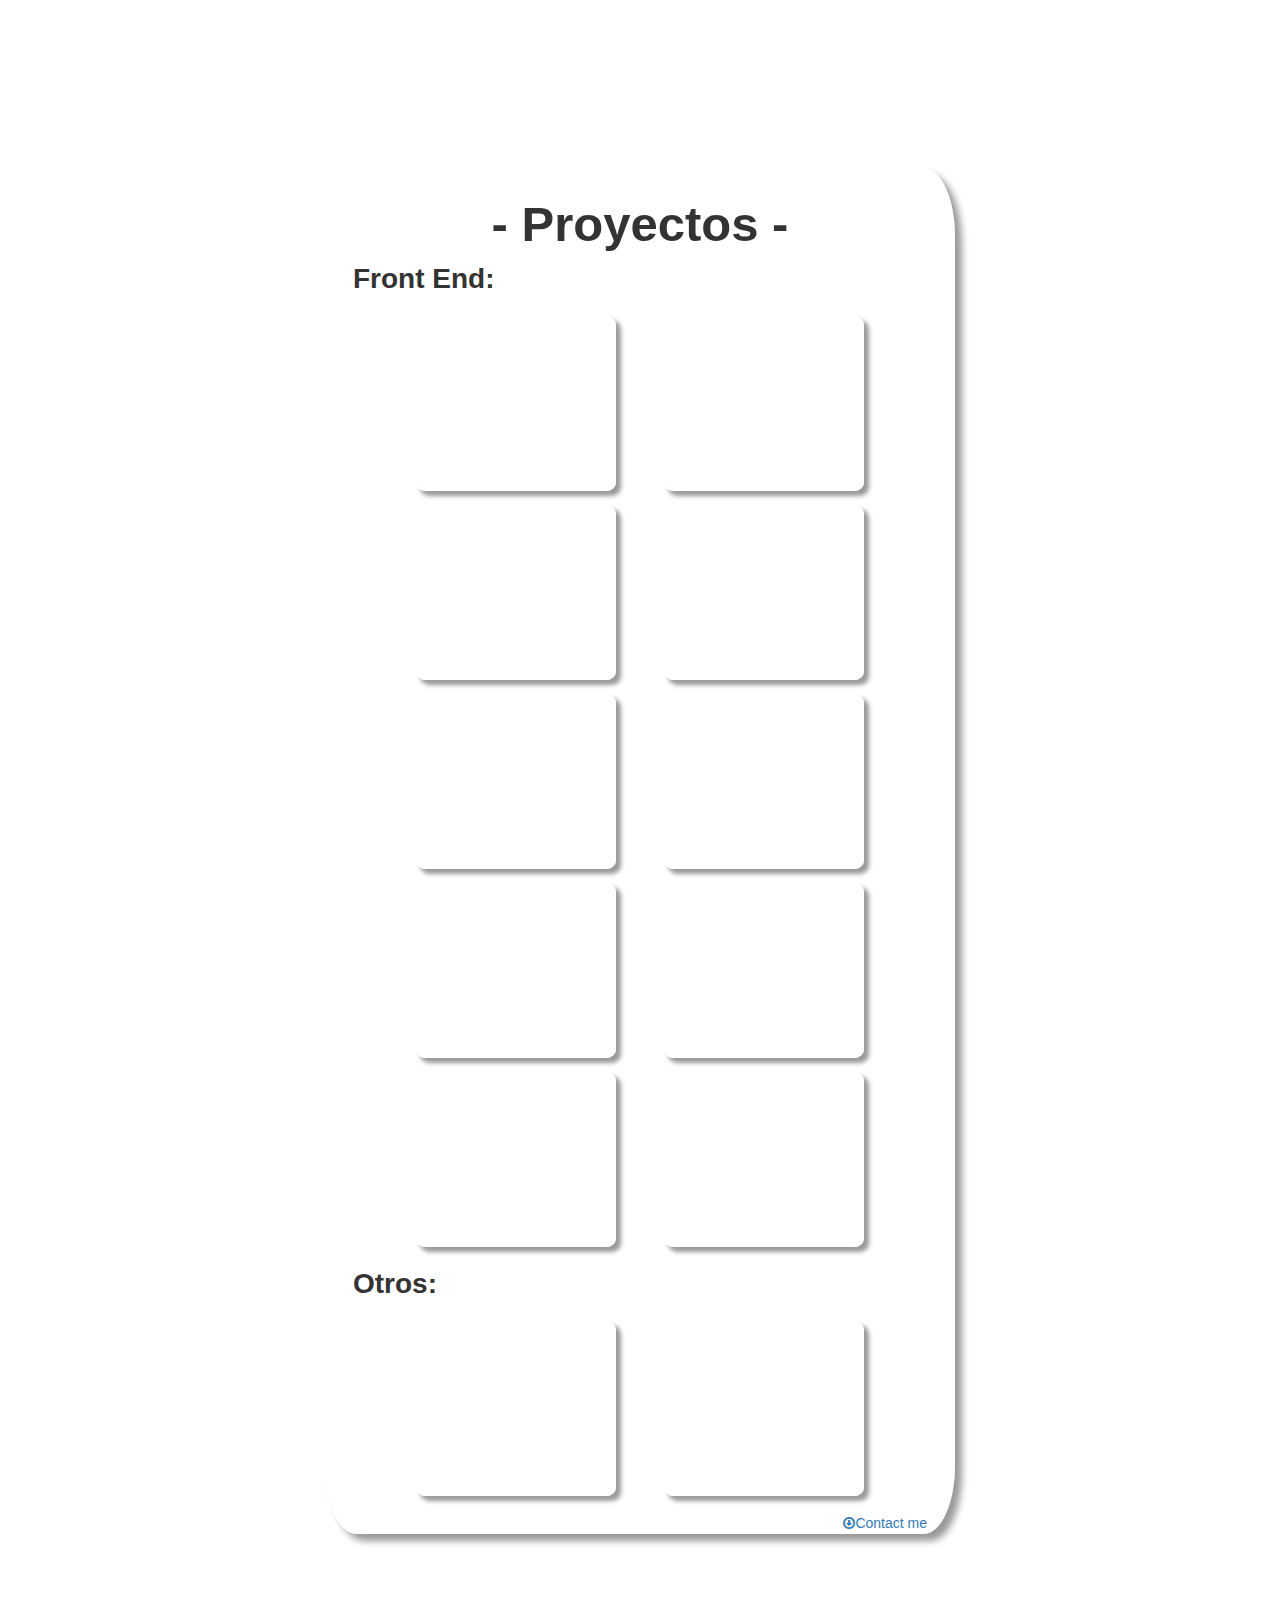
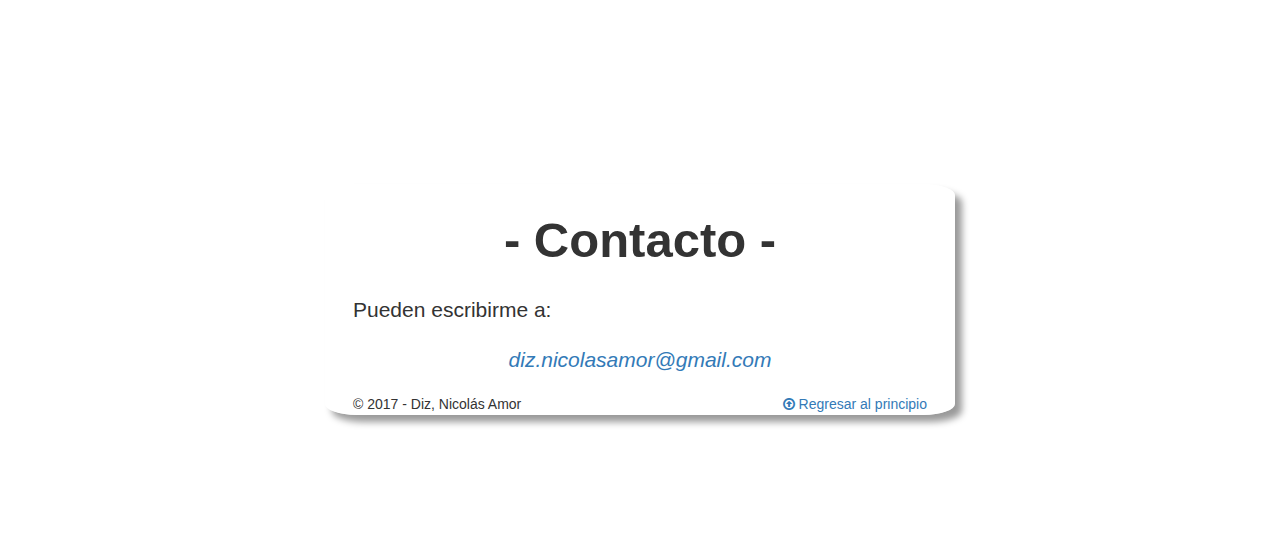
==== commit 3d76c9ab: "Add two projects" ====
--- a/index(español).html
+++ b/index(español).html
@@ -166,6 +166,22 @@
             </div></a>
           </li>
 
+          <!-- TicTacToe -->
+          <li><a href="http://codepen.io/DizNicolasAmor/pen/vgbgRz" target="_blank">
+            <div class="app" style="background: url(https://upload.wikimedia.org/wikipedia/commons/thumb/1/1c/Hacker_perdu.svg/200px-Hacker_perdu.svg.png) center; background-size: cover;">
+              <span class="title"><span>Tic Tac Toe</span>
+              </span>
+            </div></a>
+          </li>
+
+          <!-- SimonGame -->
+          <li><a href="http://codepen.io/DizNicolasAmor/pen/ggEGjR" target="_blank">
+            <div class="app" style="background: url(https://upload.wikimedia.org/wikipedia/commons/4/41/Simon_game.jpg) center; background-size: cover;">
+              <span class="title"><span>Simon Game</span>
+              </span>
+            </div></a>
+          </li>
+
         </ul>
 
         <div class="subtitle">Otros: </div>
